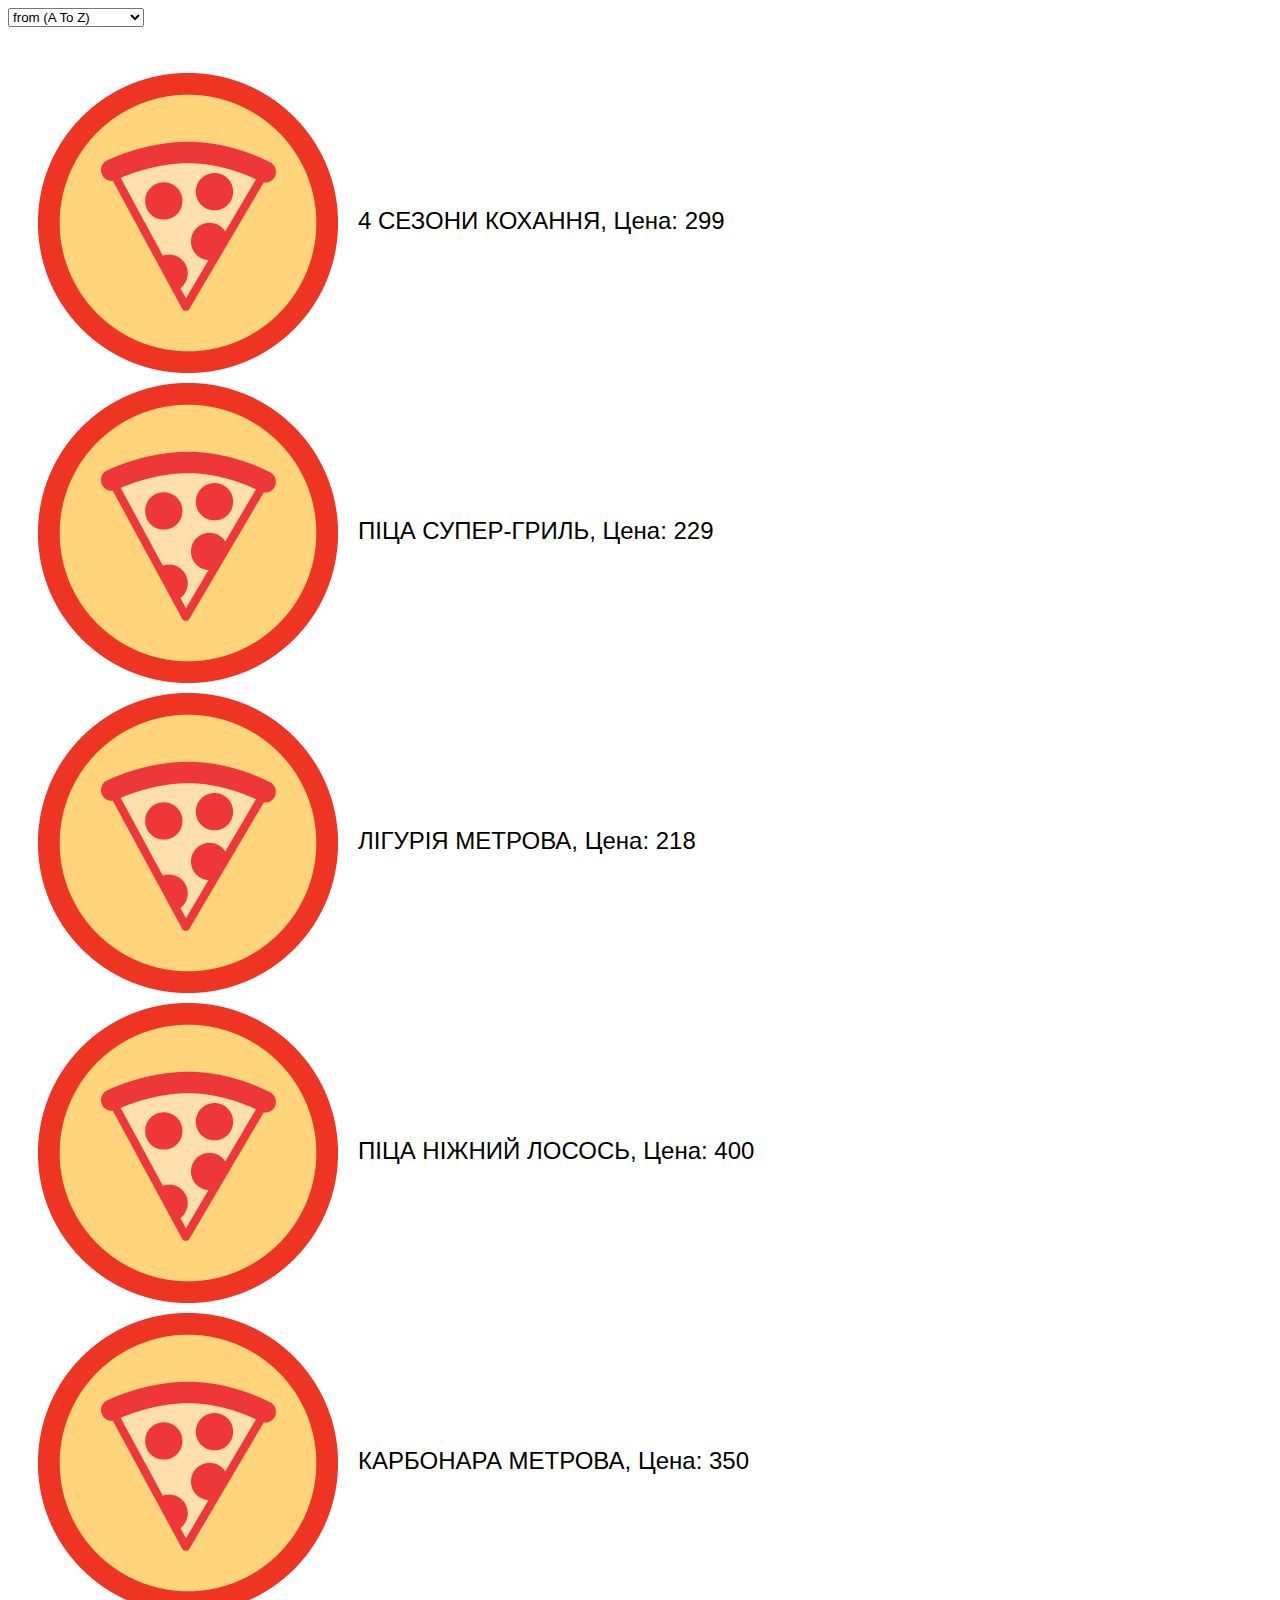
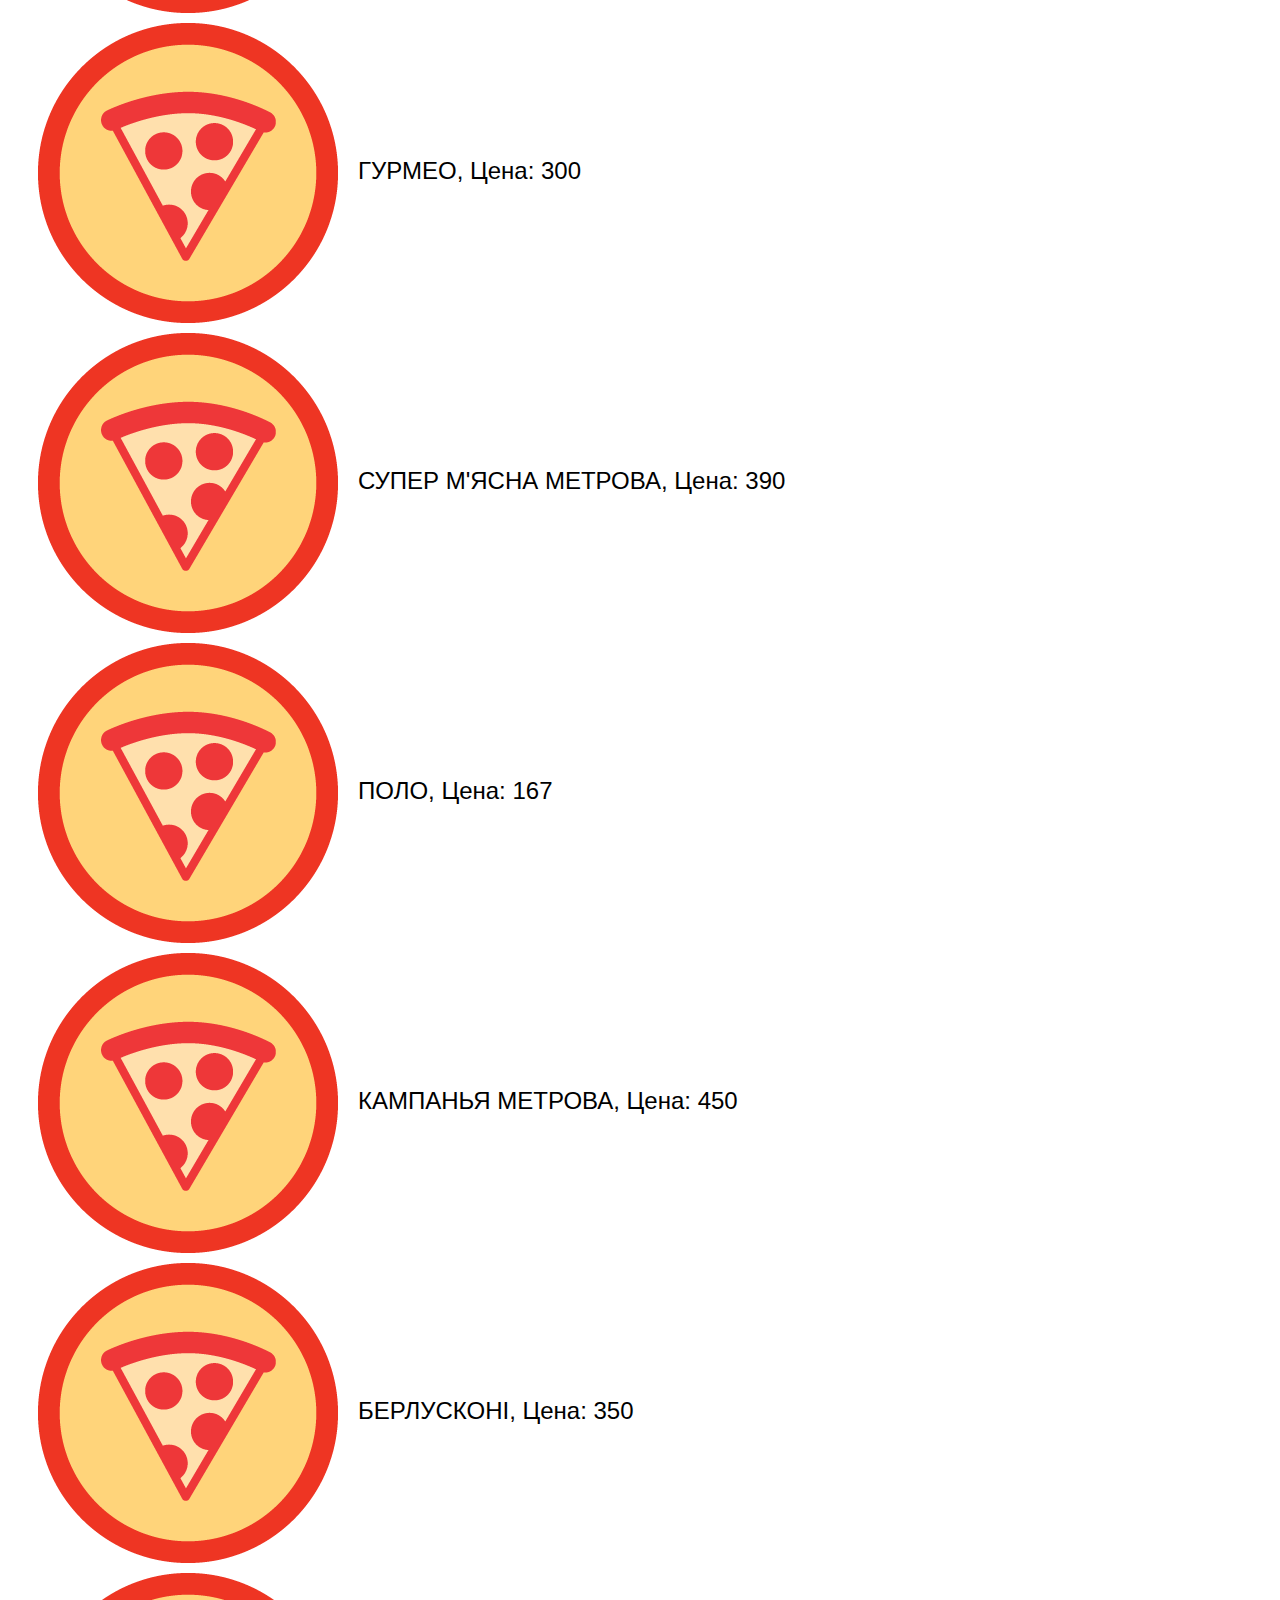
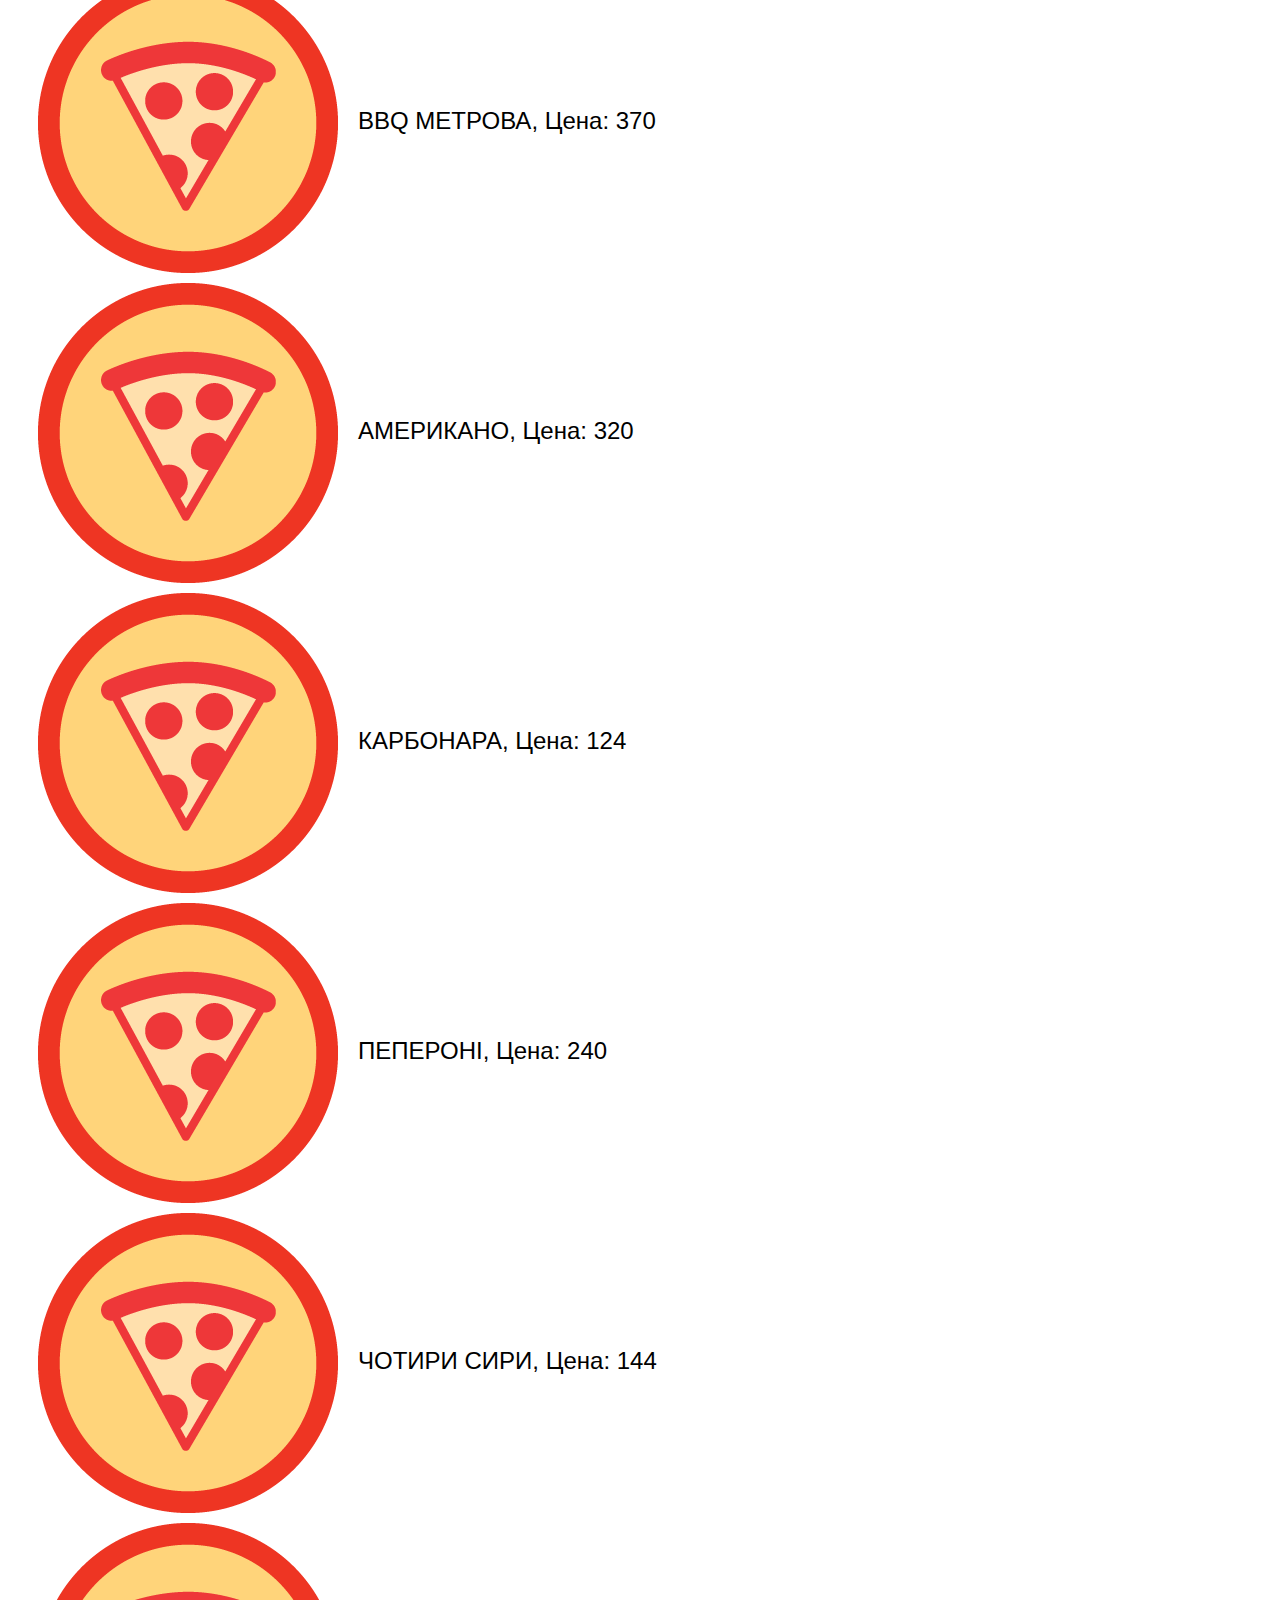
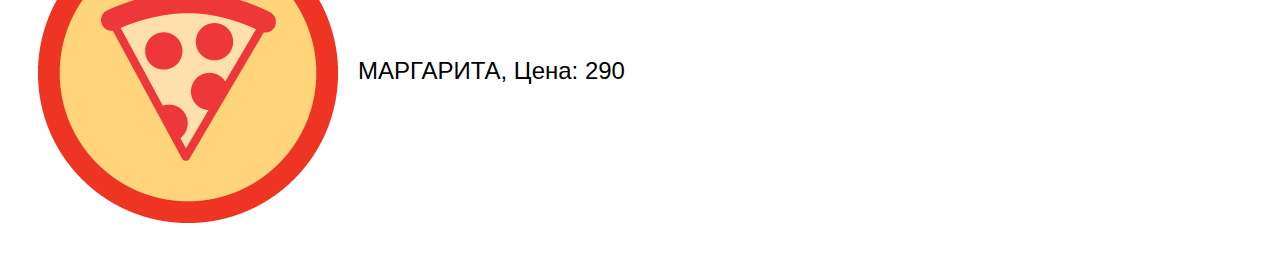
==== Hometask4/index.html @ 73c5ff5c "Task5 A_DOM 0.0.1" ====
<!DOCTYPE html>
<html lang="en">
<head>
    <meta charset="UTF-8">
    <meta name="viewport" content="width=device-width, initial-scale=1.0">
    <meta http-equiv="X-UA-Compatible" content="ie=edge">
    <title>Pizzeria</title>
    <link rel="stylesheet" href="index.css">
</head>
<body>
    <input type="text" name="" id="text" placeholder="Томати">
    <select name="" id="select">
        <option value="priceUp" >Price (Low to High) </option>
        <option value="priceDown">Price (High to Low)</option>
        <option value="A-Z" selected>from (A To Z)</option>
        <option value="Z-A">from (Z To A)</option>
    </select>
    <ul id="menu"></ul>
    <script src="index.js"></script>
</body>
</html>
---- Hometask4/index.css ----
input.used {display: none;}
ul {
    list-style: none;
    padding: 20px;

}

.hidden {display: none}
.hiddenCard {display: none; }

#menu li.ulList {font-family: 'Gill Sans', 'Gill Sans MT', Calibri, 'Trebuchet MS', sans-serif; font-size: 1.5em; margin: 10px;}
#menu li.ulList img{vertical-align: middle;}
#menu li.ulList p{ display: inline-block; padding: 10px 20px}

#menu > li.ulGrid { display: inline-block; vertical-align: top; border: chartreuse 3.5px solid; margin: 5px; padding: 4px; width: 238px; height:400px; box-sizing: border-box; font-size: 1.5em; font-family: 'Gill Sans', 'Gill Sans MT', Calibri, 'Trebuchet MS', sans-serif}
#menu > li.ulGrid p{ text-align: center; margin: 0px;}
#menu > li.ulGrid p.name{ font-weight: bolder; color: #FFAB2E  }
/* .filling li {border-bottom: 1px dimgray solid;} */
.block {
    background: #fff;
    border: 1px solid blue;
    text-align: center;
    width: 200px;
    margin-left: 12px;
    z-index: 1;
}
.block li {border-bottom: 1px dimgray solid;}
.spoiler > .block {display: none; position: absolute;}
.spoiler > input:checked + .block {display: block;}
label { display: block; color: blue; font-size: 1.1em; text-align: center; padding: 0px; margin: 0px;}
label:hover {cursor: pointer; text-decoration: underline;}
.transformed{transition: 1s; transform: rotate3d(1,0,0,360deg)}
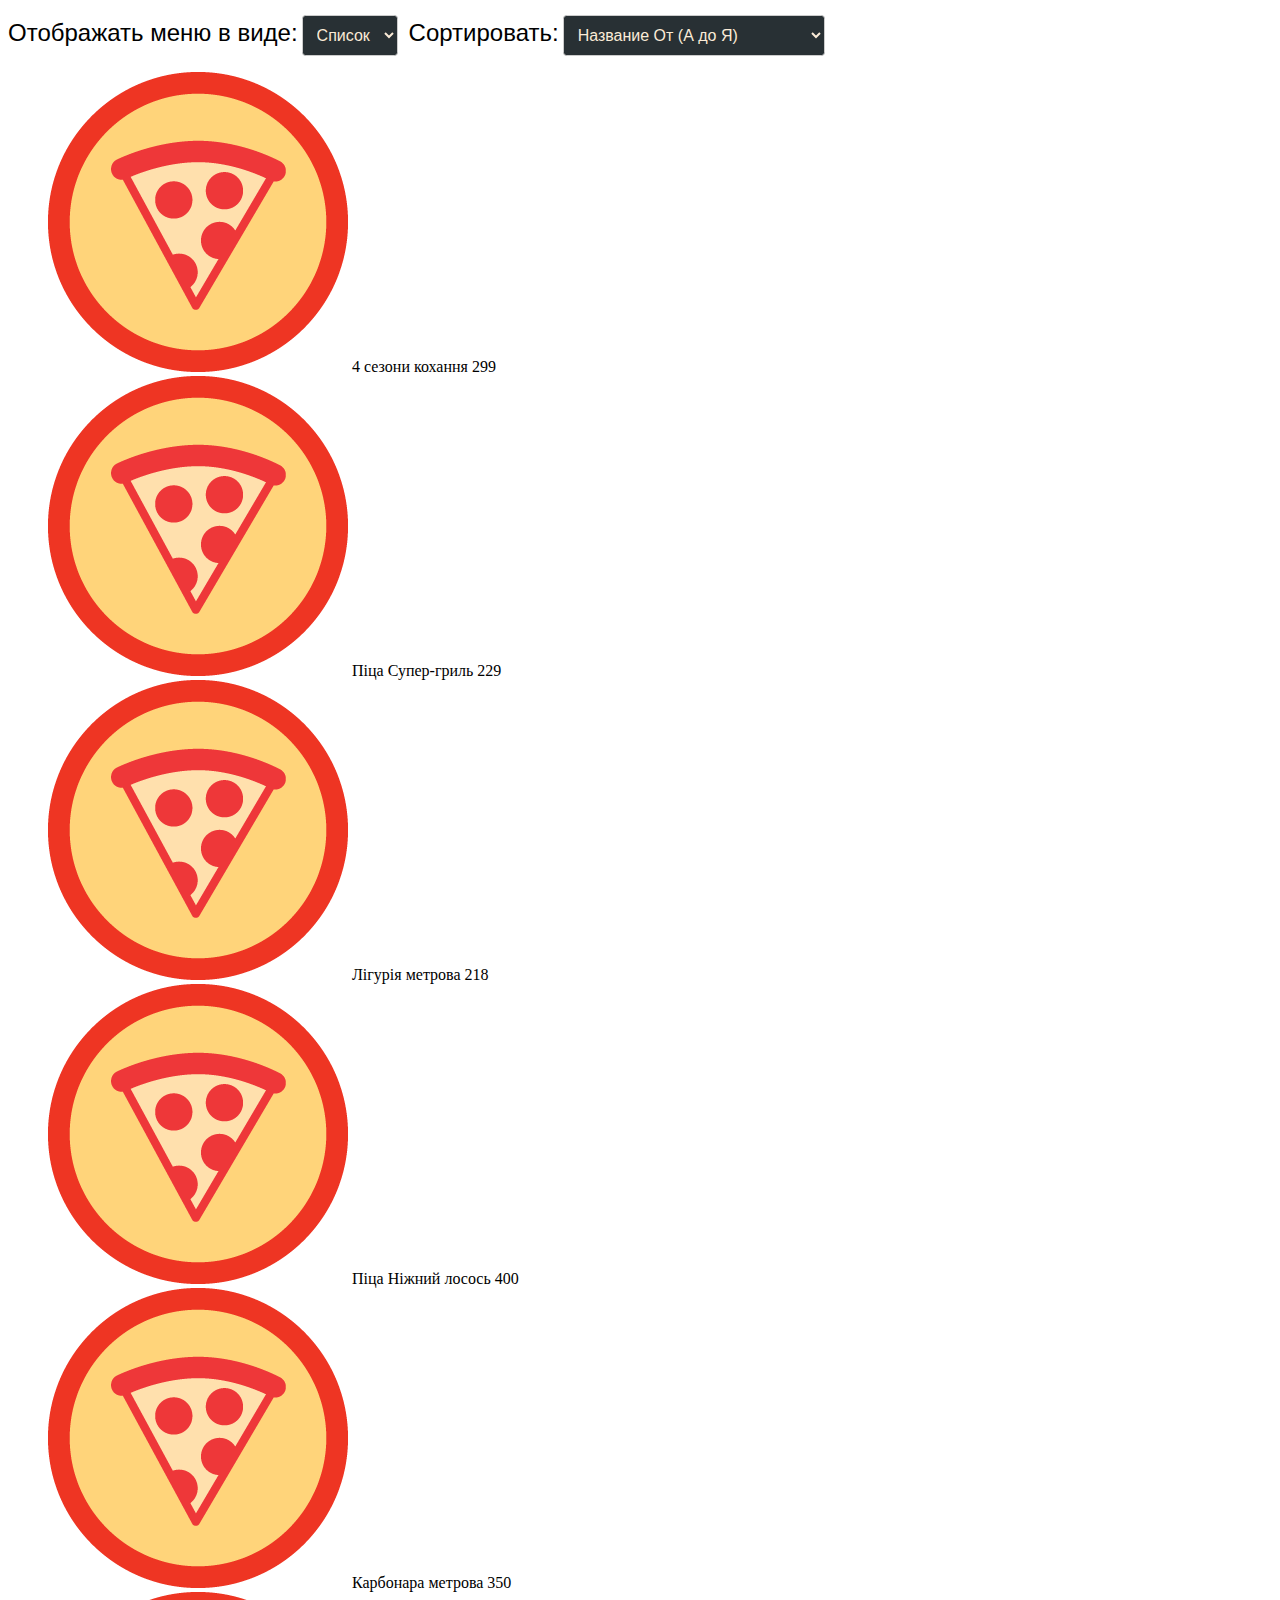
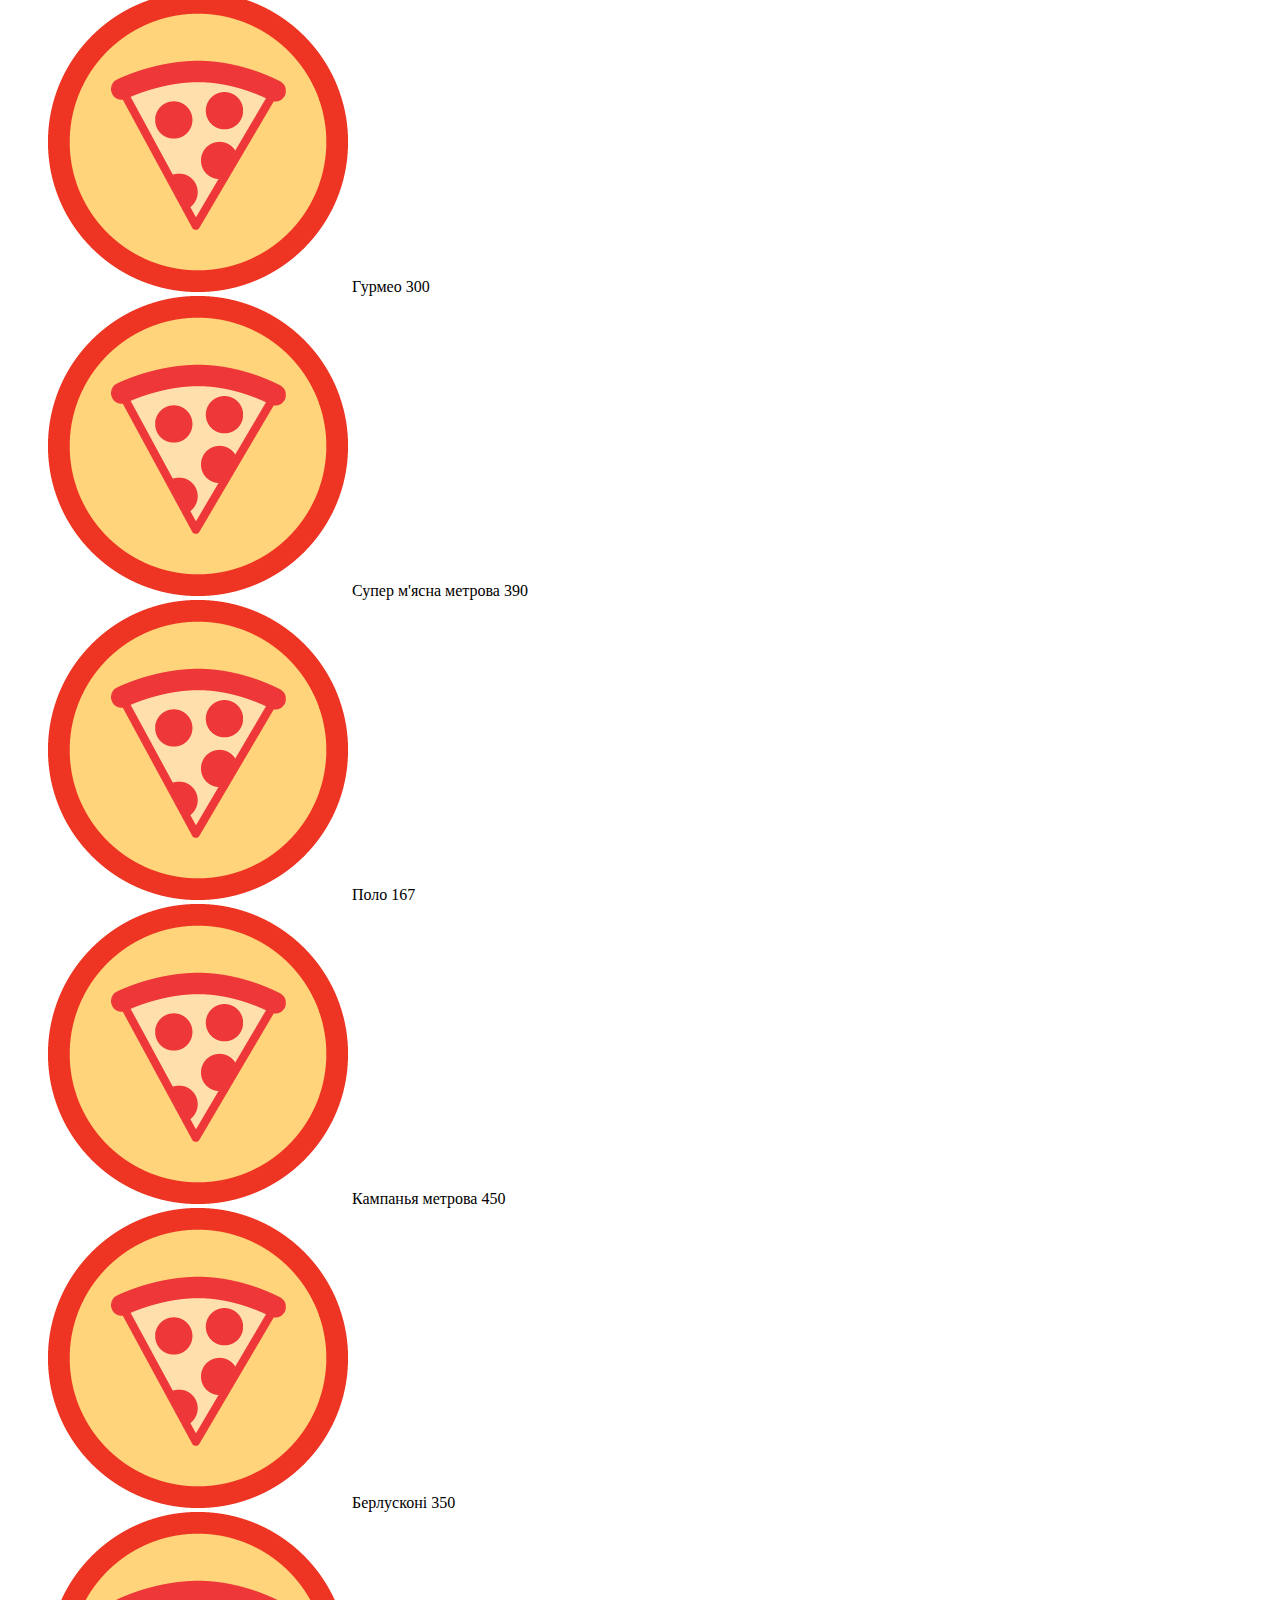
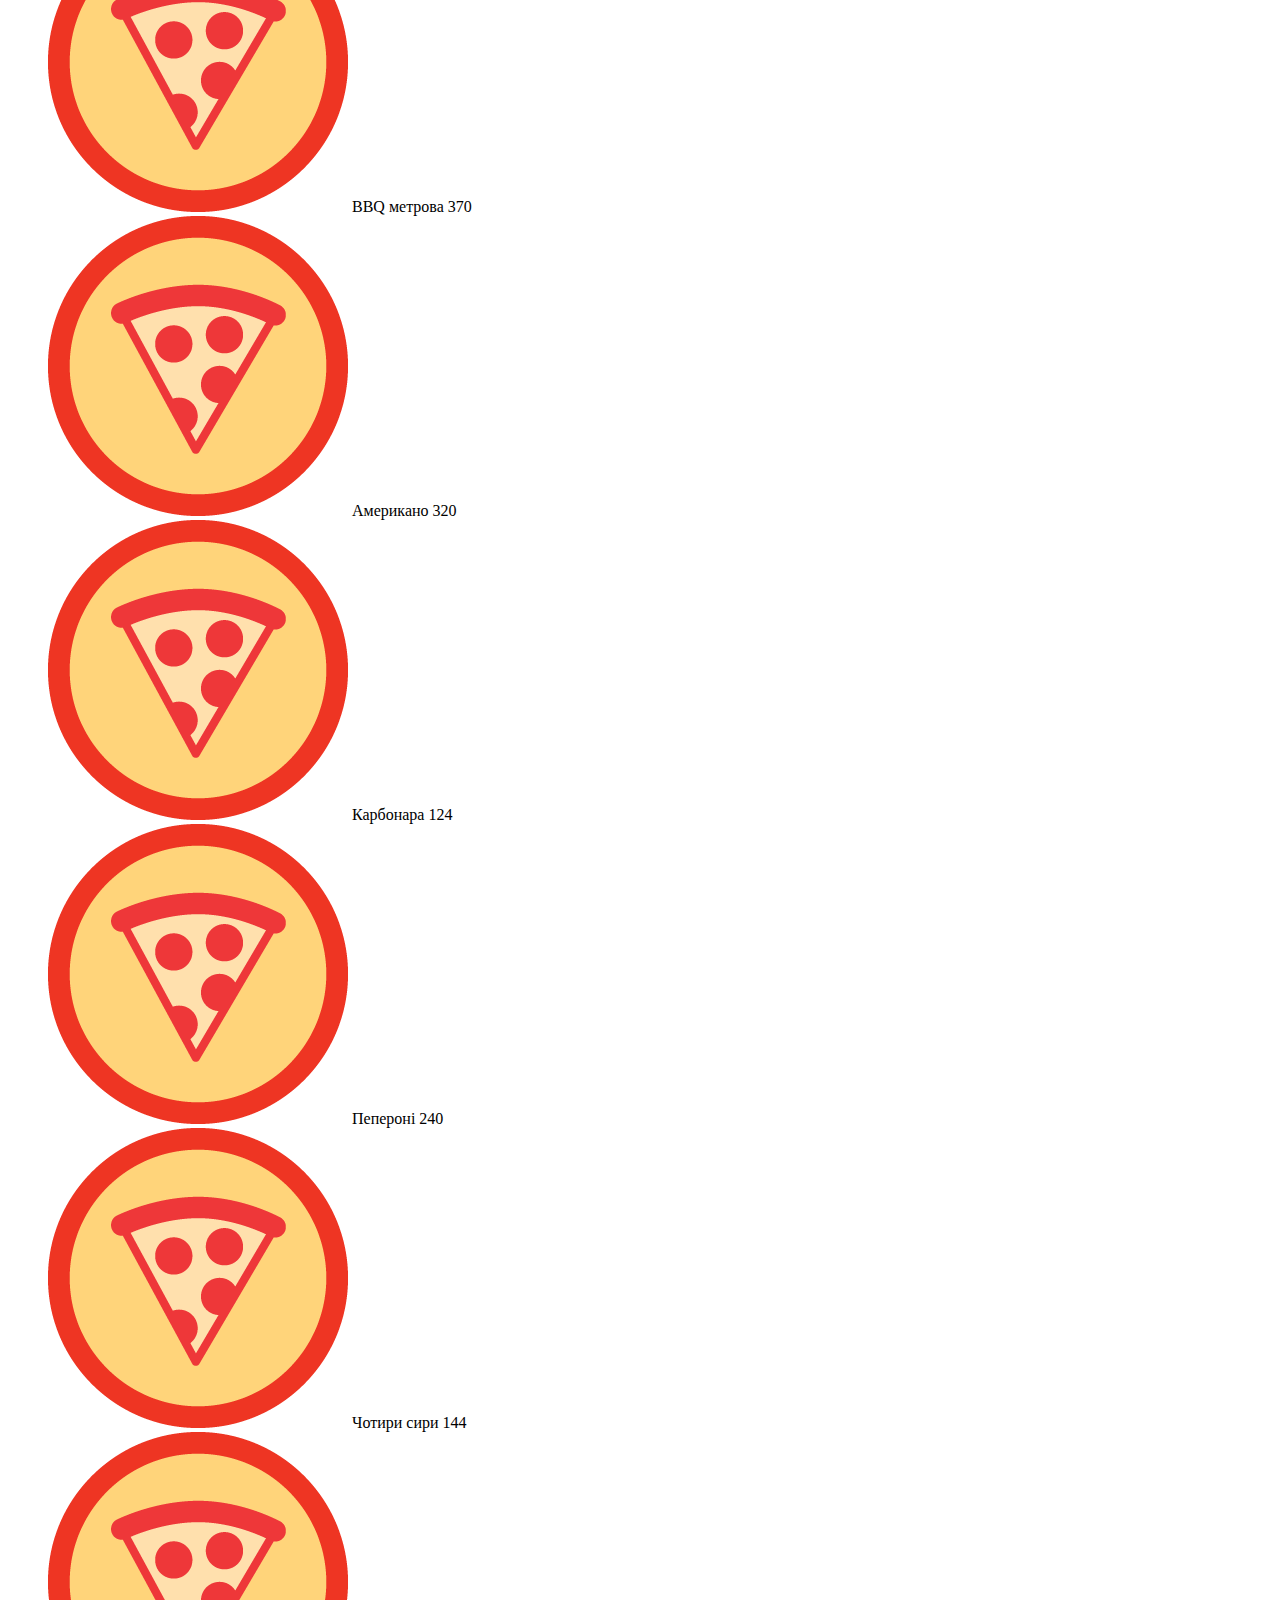
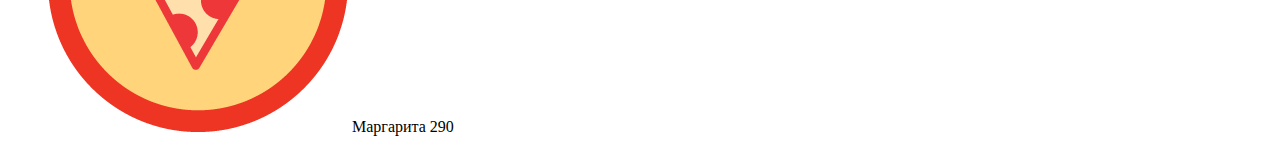
==== commit a58fa3a6: "Task5B" ====
--- a/Hometask4/index.html
+++ b/Hometask4/index.html
@@ -4,18 +4,45 @@
     <meta charset="UTF-8">
     <meta name="viewport" content="width=device-width, initial-scale=1.0">
     <meta http-equiv="X-UA-Compatible" content="ie=edge">
-    <title>Pizzeria</title>
+    <title>Document</title>
     <link rel="stylesheet" href="index.css">
 </head>
 <body>
-    <input type="text" name="" id="text" placeholder="Томати">
-    <select name="" id="select">
-        <option value="priceUp" >Price (Low to High) </option>
-        <option value="priceDown">Price (High to Low)</option>
-        <option value="A-Z" selected>from (A To Z)</option>
-        <option value="Z-A">from (Z To A)</option>
+    <label for="select-menu-view" class="label_container">Отображать меню в виде:</label>
+    <select name="" id="select-menu-view" class="select_container">
+        <option value = "grid">Сетка</option>
+        <option value= "list">Список</option>
     </select>
+    <div id="div_ingridient" class="menu-filter">
+        <label for="text" class="label_container">Поиск пиццы по ингридиенту</label>
+        <input type="text"  id="text" placeholder="Моцарелла" class="select_container">
+    </div>
+    <div id="div_sort" class="menu-filter">
+    <label for="select" class="label_container">Сортировать:</label>
+        <select name="" id="select" class="select_container">
+            <option value="priceUp" >Цена (от дешевых к дорогим) </option>
+            <option value="priceDown">Цена (от дорогих к дешевым)</option>
+            <option value="A-Z" selected>Название От (А дo Я)</option>
+            <option value="Z-A">Название От (Я до А)</option>
+        </select>
+    </div>
+    <button id="btn_filling">Изменить состав</button>
+    <div id="additionFillings" class="hidden">
+            <div id="additionFillingsheader">Кликни чтобы перетащить</div>
+            <p>Оливки</p>
+            <p>Курица</p>
+            <p>Салями</p>
+            <p>Перец чили</p>
+            <p>Салями</p>
+            <p>Мед</p>
+            <p>Сливки</p>
+        </div>
+
+    <div id="container">
+    </div>
     <ul id="menu"></ul>
-    <script src="index.js"></script>
+ 
+    
+    <script src="./index.js" defer></script>
 </body>
-</html>+</html>
--- a/Hometask4/index.css
+++ b/Hometask4/index.css
@@ -1,32 +1,113 @@
-input.used {display: none;}
-ul {
+
+*{
     list-style: none;
-    padding: 20px;
+}
+.grid {
+    display: inline-block;
+}
+.list {
+    display: block;
+}
+.card{
+    width: 225px;
+    padding: 4px;
+    border: 4px solid rgb(41, 221, 41);
+    display: inline-block;
+    margin: 10px;
+    position: relative;
+}
+.flip_effect_vertical {
 
+    width:224px; 
+    height:224px; 
+    position: relative; 
+     
+    transition:1s; /* скорость поворота */
+    transform-style: preserve-3d; /* стиль трансформирования 3-д */
+}
+.flip_effect_vertical:hover {
+
+        transform: rotateY(180deg); /* поворачиваем на 180 градусов по горизон*/
+}
+.flip_effect_vertical .front {
+    position: absolute;
+    width: 100%;
+    height: 100%;
+    backface-visibility: hidden;
 }
 
-.hidden {display: none}
-.hiddenCard {display: none; }
+.flip_effect_vertical .back {
+    position: absolute;
+    width: 100%;
+    height: 100%;
+    backface-visibility: hidden;
 
-#menu li.ulList {font-family: 'Gill Sans', 'Gill Sans MT', Calibri, 'Trebuchet MS', sans-serif; font-size: 1.5em; margin: 10px;}
-#menu li.ulList img{vertical-align: middle;}
-#menu li.ulList p{ display: inline-block; padding: 10px 20px}
+    transform: rotateY(180deg);
+}
 
-#menu > li.ulGrid { display: inline-block; vertical-align: top; border: chartreuse 3.5px solid; margin: 5px; padding: 4px; width: 238px; height:400px; box-sizing: border-box; font-size: 1.5em; font-family: 'Gill Sans', 'Gill Sans MT', Calibri, 'Trebuchet MS', sans-serif}
-#menu > li.ulGrid p{ text-align: center; margin: 0px;}
-#menu > li.ulGrid p.name{ font-weight: bolder; color: #FFAB2E  }
-/* .filling li {border-bottom: 1px dimgray solid;} */
 .block {
     background: #fff;
     border: 1px solid blue;
     text-align: center;
     width: 200px;
-    margin-left: 12px;
-    z-index: 1;
+    z-index: 2;
 }
 .block li {border-bottom: 1px dimgray solid;}
 .spoiler > .block {display: none; position: absolute;}
 .spoiler > input:checked + .block {display: block;}
-label { display: block; color: blue; font-size: 1.1em; text-align: center; padding: 0px; margin: 0px;}
-label:hover {cursor: pointer; text-decoration: underline;}
-.transformed{transition: 1s; transform: rotate3d(1,0,0,360deg)}+#label_filling { display: block; color: blue; font-size: 1.1em; text-align: center; padding: 0px; margin: 0px;}
+#label_filling:hover {cursor: pointer; text-decoration: underline;}
+
+
+
+
+.menu-filter{
+    box-sizing: border-box;
+    padding-top: 7px;
+    padding-left: 7px;
+    display: inline-block;
+}
+.hidden{
+    display: none;
+}
+.label_container {
+    font-family: 'Gill Sans', 'Gill Sans MT', Calibri, 'Trebuchet MS', sans-serif;
+    font-size: 1.5em;
+}
+.select_container {
+    /* display: block; */
+    background: #283034  ;
+    padding: 10px;
+    font-size: 16px;
+    border: 1px solid #ccc;
+    color: antiquewhite;
+    border-radius: 3.4px;
+}
+
+.transformed{transition: 1s; transform: rotate3d(0,1,0,360deg); z-index:-1} 
+#container {
+    position: relative;
+}
+
+/* #additionFillings {
+    border: 3px solid #FFAB2E ;
+} */
+
+#additionFillings {
+    position: absolute;
+    z-index: 9;
+    background-color: #f1f1f1;
+    border: 1px solid #d3d3d3;
+    text-align: center;
+  }
+  
+  #additionFillingsheader {
+    padding: 10px;
+    cursor: move;
+    z-index: 10;
+    background-color: #2196F3;
+    color: #fff;
+  }
+  body {
+      position: relative;
+  }